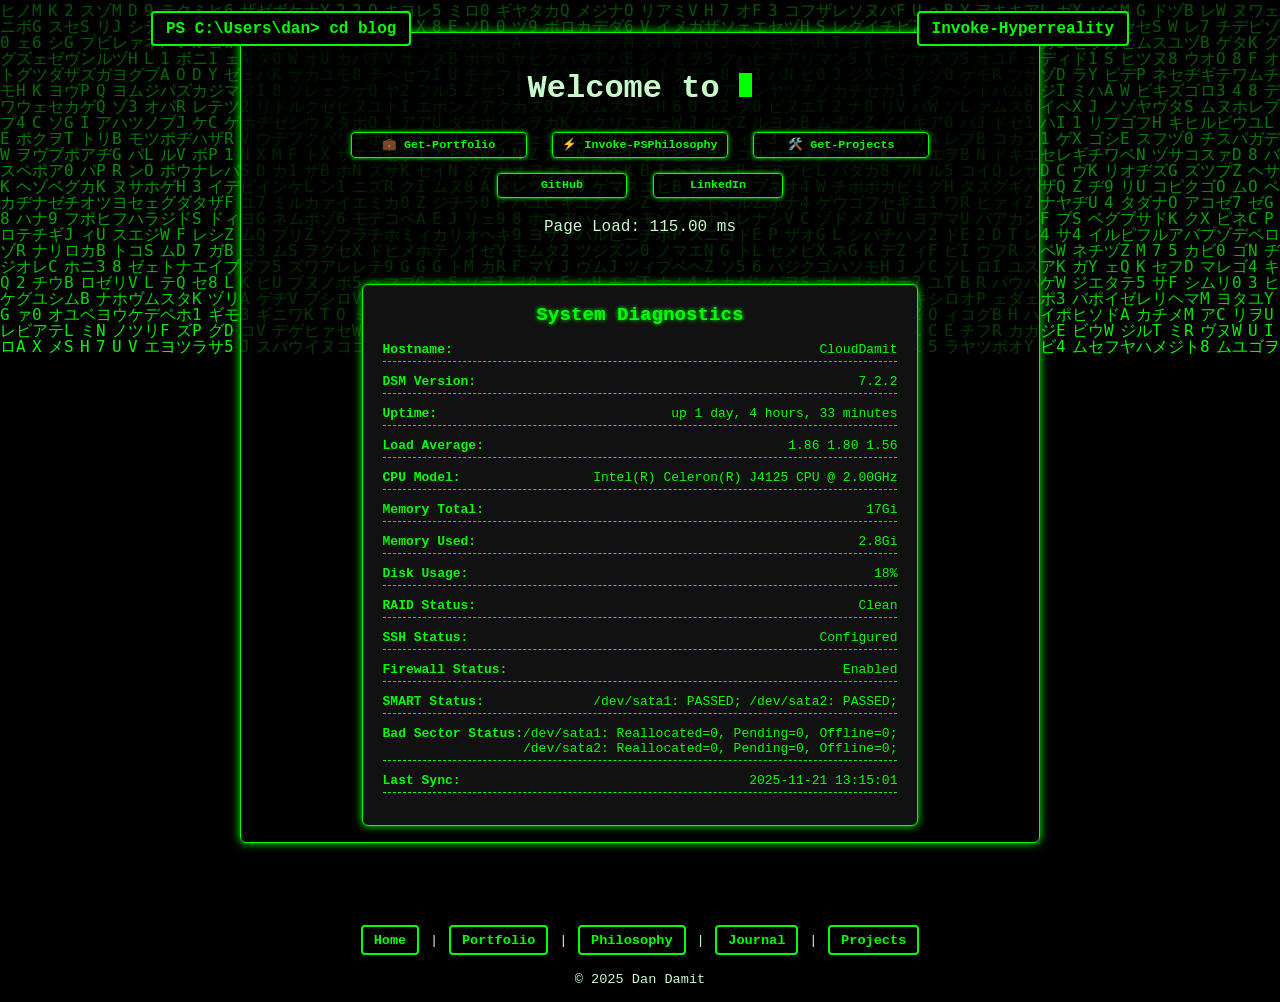
==== Website/index.html @ 8eed5046 "adjusted wording on the porfolio page" ====
<!DOCTYPE html>
<html lang="en">
  <head>
    <!-- Technician-grade metadata -->
    <meta charset="UTF-8" />

    <!-- SEO & Preview -->
    <title>Daniel Damit · Technician-grade Deployment Architect</title>
    <meta name="viewport" content="width=device-width, initial-scale=1.0" />
    <meta
      name="description"
      content="Modular automation, fleet-scale deployment, and resilient engineering philosophy. Explore Daniel Damit's technician-grade resume and workstation onboarding toolkit."
    />
    <meta name="author" content="Daniel Damit" />
    <meta name="robots" content="index, follow" />
    <meta
      name="keywords"
      content="Daniel Damit, Deployment Architect, Systems Engineer, IT Automation, Fleet Deployment, Technician-grade Resume, Workstation Onboarding, Modular Automation, Resilient Diagnostics, PowerShell, C#, WiX Toolset, WPF/XAML"
    />

    <!-- Open Graph for social previews -->
    <meta
      property="og:title"
      content="Follow the white rabbit · Daniel Damit · Technician-grade Deployment Architect"
    />
    <meta
      property="og:description"
      content="Follow the white rabbit...Explore Dan's modular automation, resilient diagnostics, and deployment philosophy."
    />
    <meta property="og:type" content="website" />
    <meta property="og:url" content="https://dan.thedamits.com/" />
    <meta
      property="og:image"
      content="https://dan.thedamits.com/img/preview.png"
    />

    <!-- Twitter Card -->
    <meta name="twitter:card" content="summary_large_image" />
    <meta
      name="twitter:title"
      content="Follow the white rabbit · Daniel Damit · Technician-grade Deployment Architect"
    />
    <meta
      name="twitter:description"
      content="Explore Dan's modular automation, resilient diagnostics, and deployment philosophy."
    />
    <meta
      name="twitter:image"
      content="https://dan.thedamits.com/img/preview.png"
    />

    <!-- Favicon & Manifest -->
    <link rel="icon" href="faviconLibrary/favicon.ico" type="image/x-icon" />
    <link rel="stylesheet" href="css/base.css" />
    <link rel="stylesheet" href="css/branding.css" />
    <link rel="stylesheet" href="css/code.css" />
    <link rel="stylesheet" href="css/components.css" />
    <link rel="stylesheet" href="css/effects.css" />
    <link rel="stylesheet" href="css/layout.css" />
  </head>

  <body>
    <!-- First Layer -->
    <canvas id="matrixCanvasMain"></canvas>

    <div class="page-wrapper">
      <!-- Branding pinned top-right -->
      <div class="button-wrapper">
        <a href="blog.html" class="corner-box">PS C:\Users\dan> cd blog</a>
        <a
          id="branding"
          href="https://en.wikipedia.org/wiki/Simulacra_and_Simulation"
          target="_blank"
          title="Welcome to the desert of the real."
          rel="noopener noreferrer"
          >Invoke-Hyperreality</a
        >
      </div>

      <!-- Foreground content -->
      <div id="content" class="centered">
        <div class="home-mode title-wrapper">
          <h1 id="typed-title">
            <span id="name-title"></span><span class="cursor"></span>
          </h1>
        </div>

        <div class="nav-buttons-wrapper">
          <a href="portfolio.html" class="button-link">💼 Get-Portfolio</a>
          <a href="powershell-profile.html" class="button-link"
            >⚡ Invoke-PSPhilosophy</a
          >
          <a href="projects.html" class="button-link">🛠️ Get-Projects</a>
        </div>
        <div class="nav-buttons-wrapper secondary-nav">
          <a
            href="https://github.com/dan-damit"
            class="button-link"
            target="_blank"
            rel="noopener noreferrer"
            >GitHub</a
          >
          <a
            href="https://www.linkedin.com/in/daniel-damit/"
            class="button-link"
            target="_blank"
            rel="noopener noreferrer"
            >LinkedIn</a
          >
        </div>

        <p>
          <span class="label">Page Load:</span> <span id="load-time"></span>
        </p>

        <div class="status-widget">
          <h2>System Diagnostics</h2>
          <ul class="status-list">
            <li>
              <span class="label">Hostname: </span>
              <span id="hostname">Loading...</span>
            </li>
            <li>
              <span class="label">DSM Version: </span>
              <span id="dsm">Loading...</span>
            </li>
            <li>
              <span class="label">Uptime: </span>
              <span id="uptime">Loading...</span>
            </li>
            <li>
              <span class="label">Load Average: </span>
              <span id="loadavg">Loading...</span>
            </li>
            <li>
              <span class="label">CPU Model: </span>
              <span id="cpu">Loading...</span>
            </li>
            <li>
              <span class="label">Memory Total: </span>
              <span id="memtotal">Loading...</span>
            </li>
            <li>
              <span class="label">Memory Used: </span>
              <span id="memused">Loading...</span>
            </li>
            <li>
              <span class="label">Disk Usage: </span>
              <span id="disk">Loading...</span>
            </li>
            <li>
              <span class="label">RAID Status: </span>
              <span id="raid">Loading...</span>
            </li>
            <li>
              <span class="label">SSH Status: </span>
              <span id="ssh">Loading...</span>
            </li>
            <li>
              <span class="label">Firewall Status: </span>
              <span id="firewall">Loading...</span>
            </li>
            <li>
              <span class="label">SMART Status: </span>
              <span id="smart">Loading...</span>
            </li>
            <li>
              <span class="label">Bad Sector Status: </span>
              <span id="badsectorstatus">Loading...</span>
            </li>
            <li>
              <span class="label">Last Sync:</span>
              <span id="last-sync">Loading...</span>
            </li>
          </ul>
        </div>
      </div>

      <footer class="manifest-footer">
        <a href="index.html">Home</a> | <a href="portfolio.html">Portfolio</a> |
        <a href="powershell-profile.html">Philosophy</a> |
        <a href="blog.html">Journal</a> |
        <a href="projects.html">Projects</a>
        <p>&copy; 2025 Dan Damit</p>
      </footer>
    </div>

    <script src="js/site-diagnostics.js"></script>
    <script src="js/matrix-rain.js"></script>
    <script src="js/typed-title.js"></script>
  </body>
</html>
---- Website/css/base.css ----
/* ============================
   Base Styles and Variables
   ============================ */

/* Global theme variables */
:root {
  --neon-green: #00ff00;
  --soft-green: #c8facc;
  --bg-dark: #0a0a0a;
  --semi-transparent-black: rgba(0, 0, 0, 0.75);
}

/* Global body styling */
body {
  position: relative;
  margin: 0;
  min-width: 600px;
  background-color: #000;
  font-family: "Courier New", monospace;
  color: var(--soft-green);
}

/* Page layout scaffold */
.page-wrapper {
  width: 100%;
  display: flex;
  flex-direction: column;
  min-height: 100vh;
  align-items: center;
  justify-content: flex-start;
  z-index: 10;
}

/* Centered layout utility */
.centered {
  display: flex;
  flex-direction: column;
  align-items: center;
  justify-content: flex-start;
  text-align: center;
  min-height: 100px;
  height: auto;
  width: 100%;
}
---- Website/css/branding.css ----
/* ============================
   Branding and Corner Links
   ============================ */

/* Top-right branding box */
#branding {
  position: relative;
  left: 0;
  background-color: black;
  max-width: fit-content;
  font-size: 1rem;
  margin-left: 0;
  z-index: 99;
}

/* Branding hover effect */
#branding:hover {
  color: #00ff00;
}

#branding:hover::after {
  content: " → Simulacra & Simulation";
  margin-left: 0.5em;
  font-style: italic;
  color: #00ff00;
}

/* Top-left blog link box */
.corner-box {
  position: relative;
  right: 0;
  background-color: black;
  max-width: fit-content;
  font-size: 1rem;
  margin-right: 0;
  z-index: 98;
}

/* Blog link hover effect */
.corner-box:hover::after {
  content: " ← Journal";
  margin-left: 0.5em;
  font-style: italic;
}

/* Home link top-left on blog page */
.top-left-link {
  position: relative;
  color: #00ff00;
  text-decoration: none;
  font-weight: bold;
  font-size: 1rem;
  background-color: black;
  border: 1px solid #00ff00;
  padding: 0.4em 0.8em;
  border-radius: 4px;
  transition: box-shadow 0.3s ease;
  z-index: 98;
}

.top-left-link:hover {
  background-color: black;
  color: #00ff00;
  box-shadow: 0 0 8px #00ff00, 0 0 12px #00ff00;
}

.top-left-link:hover::after {
  content: " ← Home";
  margin-left: 0.5em;
  font-style: italic;
}
---- Website/css/code.css ----
/* ============================
   Code Block Styling
   ============================ */

/* Preformatted code blocks */
pre {
  display: block;
  background-color: #111;
  color: whitesmoke;
  font-family: "Courier New", monospace;
  font-size: 0.95rem;
  padding: 1em;
  margin: 1.5em 0;
  border: 1px solid var(--neon-green);
  border-radius: 6px;
  box-shadow: 0 0 6px var(--neon-green);
  white-space: pre;
  overflow-x: auto;
  max-width: 100%;
  box-sizing: border-box;
}

/* Code block label */
pre::before {
  content: "Code Block";
  display: block;
  font-size: 0.8rem;
  color: var(--neon-green);
  margin-bottom: 0.5em;
}

/* Right-side fade effect */
pre::after {
  content: "";
  position: absolute;
  right: 0;
  top: 0;
  width: 30px;
  height: 100%;
  background: linear-gradient(to left, var(--bg-dark), transparent);
  pointer-events: none;
}

/* Wrapper for code block and copy button */
.code-wrapper {
  position: relative;
  margin-bottom: 1em;
  overflow: visible;
}

.copy-btn {
  position: absolute;
  top: 8px;
  right: 30px;
  background: var(--accent-color, #00c8ff);
  color: black;
  border: none;
  padding: 4px 8px;
  font-size: 0.8em;
  cursor: pointer;
  border-radius: 4px;
  opacity: 0.8;
  transition: opacity 0.2s ease;
}

.copy-btn:hover {
  opacity: 1;
}
---- Website/css/components.css ----
/* ============================
   Reusable UI Components
   ============================ */

/* Neon button base */
.neon-button {
  display: inline-block;
  padding: 0.5em 1em;
  font-family: monospace;
  font-weight: bold;
  border: 1px solid var(--neon-green);
  background-color: black;
  color: var(--neon-green);
  border-radius: 4px;
  text-decoration: none;
  transition: all 0.2s ease-in-out;
}

/* PDF download button */
.pdf-btn {
  display: inline-block;
  margin-top: 1em;
  padding: 0.5em 1em;
  background-color: var(--bg-dark);
  color: white;
  text-decoration: none;
  border: 1px solid var(--neon-green);
  border-radius: 4px;
  font-weight: bold;
}

/* Navigation buttons */
.button-link {
  margin: 0.3em 0.4em;
  padding: 0.5em 1em;
  font-size: 0.95rem;
  box-shadow: 0 0 4px var(--neon-green);
  line-height: 1.2;
}

.button-link:hover {
  background-color: var(--neon-green);
  color: black;
}

.button-link.active {
  background-color: var(--neon-green);
  color: black;
  box-shadow: 0 0 6px var(--neon-green);
}

/* Navigation button layout */
.nav-buttons-wrapper {
  display: grid;
  grid-template-columns: repeat(auto-fit, minmax(140px, 1fr));
  justify-content: center;
  gap: 1rem;
  max-width: 600px;
  margin-left: auto;
  margin-right: auto;
}

.secondary-nav {
  margin-top: 0.5em;
  justify-content: center;
}

.nav-buttons-wrapper .button-link {
  display: flex;
  align-items: center;
  justify-content: center;
  text-align: center;
  padding: 0.4em 0.8em;
  font-size: 0.9em;
  font-family: monospace;
  color: var(--neon-green);
  background-color: transparent;
  border: 1px solid var(--neon-green);
  border-radius: 4px;
  text-decoration: none;
  transition: background-color 0.2s ease, transform 0.2s ease;
}

.nav-buttons-wrapper .button-link:hover {
  text-decoration: underline;
  background-color: var(--neon-green);
  color: black;
  transform: scale(1.15);
}

/* Status widget */
.status-widget {
  margin-top: 2rem;
  font-family: monospace;
  color: var(--neon-green);
  background-color: #111;
  padding: 1.5em;
  border: 1px solid var(--neon-green);
  border-radius: 6px;
  box-shadow: 0 0 8px var(--neon-green);
  max-width: 600px;
  margin-left: auto;
  margin-right: auto;
}

.status-widget h2 {
  margin-top: 0;
  margin-bottom: 1rem;
  font-size: 1.2rem;
  text-align: center;
  color: #0f0;
  text-shadow: 0 0 4px var(--neon-green);
}

.status-list {
  list-style: none;
  padding: 0;
  margin: 0;
}

.status-list li {
  margin-bottom: 0.75rem;
  display: flex;
  justify-content: space-between;
  border-bottom: 1px dashed var(--neon-green);
  padding-bottom: 0.25rem;
}

.status-list .label {
  font-weight: bold;
  color: #0f0;
}

/* General link styling */
a {
  display: inline-block;
  padding: 0.4em 0.8em;
  margin: 0.2em;
  font-weight: bold;
  font-family: monospace;
  border: 2px solid var(--neon-green);
  border-radius: 4px;
  text-decoration: none;
  color: var(--neon-green);
  background-color: rgba(0, 0, 0, 0.75);
  transition: all 0.2s ease-in-out;
}

a.button-link {
    background-color: rgba(0, 0, 0, 0.75);
}

a:hover {
  text-decoration: underline;
}

/* Section styling */
.section {
  margin-bottom: 2.5rem;
  padding-top: 1rem;
  border-top: 1px solid var(--neon-green);
  width: 100%;
}

.section ul {
  margin-bottom: 1.5rem;
}

.section h1,
.section h2 {
  font-size: 1.8rem;
  margin-top: 2rem;
  color: #a8f0a5;
  text-shadow: 0 0 5px var(--neon-green);
}

.section strong {
  font-size: 1.2rem;
  color: #ffffff;
  font-weight: 700;
  display: inline-block;
  margin-bottom: 0.25rem;
}

/* Button wrapper grid */
.button-wrapper {
  display: flex;
  padding: 0.5em;
  gap: 1em;
  height: 3em;
  flex-wrap: wrap;
  justify-content: space-between;
  width: 100%;
  min-width: unset;
  max-width: 1000px;
  margin: auto;
  box-sizing: border-box;
  z-index: 25;
}

.button-wrapper button {
  padding: 0.5em 1em;
  font-size: 1em;
  cursor: pointer;
  border-radius: 4px;
  border: 1px solid #00ff00;
  background-color: rgba(0, 0, 0, 0.75);
  color: #00ff00;
  font-family: monospace;
  transition: background-color 0.2s ease;
}

.button-wrapper button:hover {
  background-color: rgba(0, 255, 0, 0.1);
}
---- Website/css/effects.css ----
/* ============================
   Visual Effects and Animations
   ============================ */

/* Blinking cursor effect */
.cursor {
  display: inline-block;
  width: 0.85rem;
  height: 1.5rem;
  background-color: var(--neon-green);
  animation: blink 1s steps(1) infinite;
  vertical-align: center;
}

@keyframes blink {
  0%,
  100% {
    opacity: 1;
  }
  50% {
    opacity: 0;
  }
}

/* ============================
   Matrix Background Styles
   ============================ */

canvas {
  position: fixed;
  top: 0;
  left: 0;
  width: 100vw;
  height: 100vh;
  max-width: 100%;
  max-height: 100%;
  pointer-events: none;
  will-change: transform, opacity;
  z-index: 1;
}

/* Neon hover effects */
.neon-button:hover,
.pdf-btn:hover,
a:hover {
  background-color: var(--neon-green);
  color: black;
  box-shadow: 0 0 10px var(--neon-green);
  transform: scale(1.05);
}

/* Active button effect */
.button-link.active {
  background-color: var(--neon-green);
  color: black;
  box-shadow: 0 0 10px var(--neon-green);
}

/* Status widget glow */
.status-widget h2 {
  text-shadow: 0 0 4px var(--neon-green);
}

/* Code block glow */
pre {
  box-shadow: 0 0 6px var(--neon-green);
}

pre::before {
  color: var(--neon-green);
}

pre::after {
  background: linear-gradient(to left, var(--bg-dark), transparent);
}
---- Website/css/layout.css ----
/* ============================
   Layout and Container Styling
   ============================ */

/* Resume content wrapper */
#content {
  position: relative;
  z-index: 1;
  display: flex;
  flex: 1;
  flex-direction: column;
  align-items: center;
  justify-content: flex-start;

  padding: 1rem 1rem;
  margin: auto;
  margin-top: -1rem;
  width: 100%;
  max-width: 800px;

  background-color: rgba(0, 0, 0, 0.75);
  border: 1px solid var(--neon-green);
  border-radius: 6px;
  box-shadow: 0 0 10px var(--neon-green);

  box-sizing: border-box;
  text-align: left;
  z-index: 11;
}

/* Title wrapper for dynamic positioning */
.title-wrapper {
  position: relative;
  top: 0;
  transition: top 0.4s ease;
}

/* Only on homepage and narrow screens */
.home-mode .title-wrapper {
  top: 0;
}

/* Skills list */
.skills {
  max-width: 450px;
  padding-left: 1.5em;
  margin-bottom: 1em;
}

.skills li {
  display: list-item;
  margin: 0.3em;
  padding: 0.4em 0.8em;
  background-color: rgba(0, 255, 0, 0.1);
  border: 1px solid var(--neon-green);
  border-radius: 4px;
  color: var(--neon-green);
  font-family: monospace;
}

/* QR block layout */
.qr-block {
  display: flex;
  flex-direction: column;
  align-items: center;
  margin-top: 2rem;
}

.qr-block img {
  max-width: 180px;
  margin-bottom: 0.5rem;
}

.qr-caption {
  font-size: 0.85rem;
  color: var(--soft-green);
  text-align: center;
}

/* Manifest footer layout */
.manifest-footer {
  margin-top: 3rem;
  padding-top: 2rem;
  text-align: center;
  font-size: 0.85rem;
  color: var(--soft-green);
  z-index: 11;
}

/* Responsive tweaks */
@media (max-width: 600px) {
  #content {
    padding: 1rem;
    background-color: rgba(0, 0, 0, 0.5);
  }

  canvas {
    width: 100vw;
    height: 100vh;
    background-color: rgba(0, 0, 0, 0.8);
    display: block;
    margin: 0 auto;
  }

  .corner-box,
  .top-left-link {
    font-size: 1em;
    padding: auto;
  }

  .top-left-link {
    top: 0.5em;
    left: 0.5em;
  }

  .corner-box {
    top: 0.1em;
    left: 0.5em;
  }

  #branding {
    font-size: 0.9em;
    top: 1.5em;
    /* stacks below the top-left link */
    right: auto;
    padding: auto;
  }

  h1,
  h2 {
    font-size: 1.5rem;
  }

  p,
  li {
    font-size: 0.9rem;
  }

  .nav-buttons-wrapper {
    display: flex;
    flex-direction: row;
    flex-wrap: wrap;
    justify-content: center;
    gap: 10px;
  }

  .nav-buttons-wrapper .button-link {
    max-width: 100%;
  }

  .button-wrapper {
    flex-direction: row;
    align-items: left;
  }

  .home-mode .title-wrapper {
    animation: slideDown 0.5s ease forwards;
  }

  .home-mode .title-wrapper h1 {
    text-align: left;
    font-size: 1.5rem;
    margin-left: 1rem;
    transform: translateX(-10px);
    transition: all 0.3s ease;
  }

  .manifest-footer a {
    font-size: 0.9em;
    padding: 0;
    background: none;
    box-shadow: none;
    border: none;
  }

  .manifest-footer a.active {
    background: none;
    box-shadow: none;
    font-weight: normal;
  }

  @keyframes slideDown {
    from {
      top: -2em;
      opacity: 0;
    }

    to {
      top: 2em;
      opacity: 1;
    }
  }
}
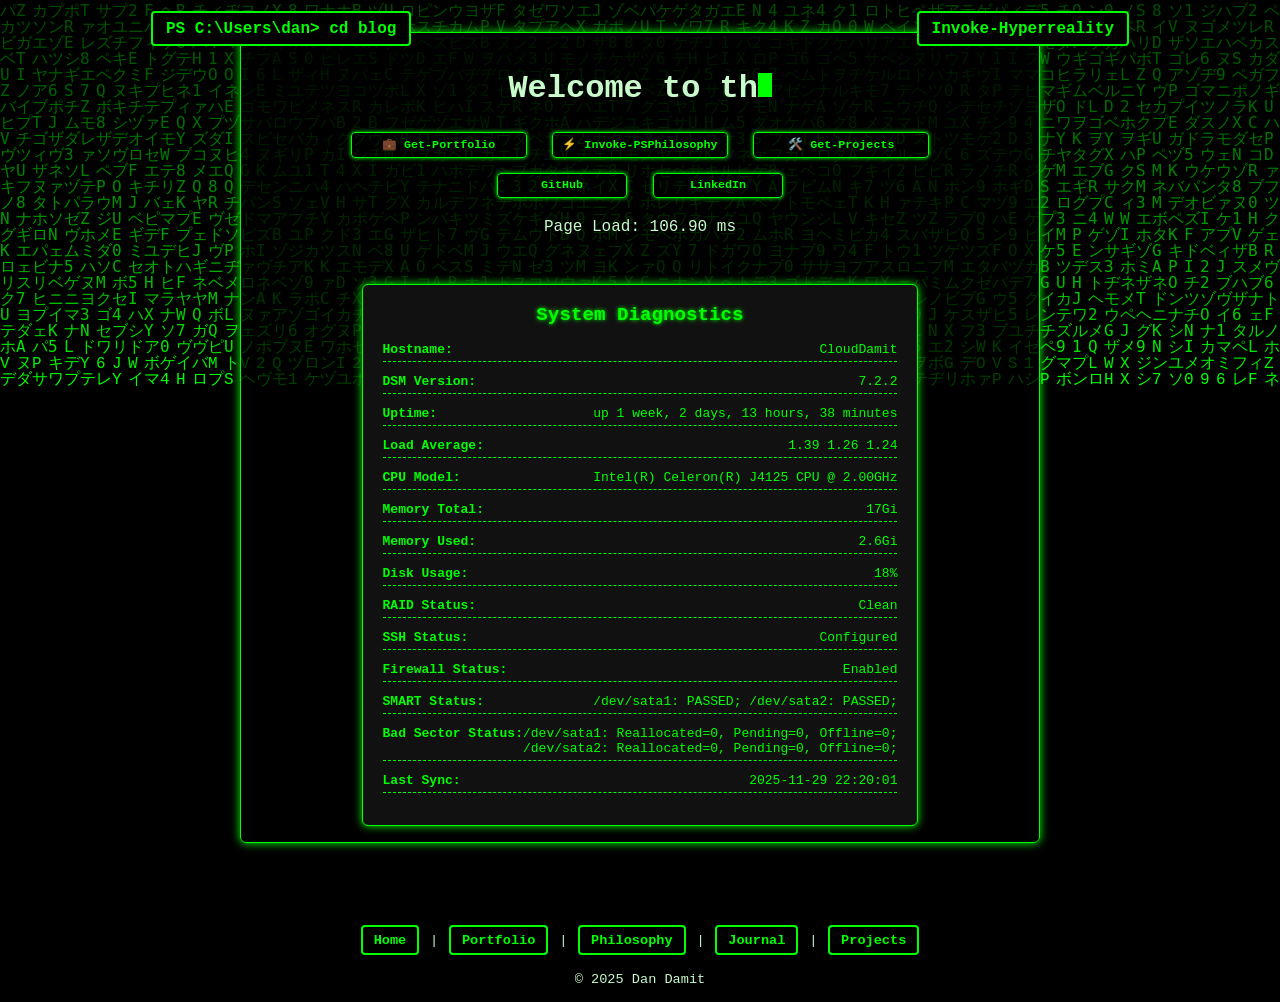
==== commit 7cecf512: "push several changes to wording and metadata on index" ====
--- a/Website/index.html
+++ b/Website/index.html
@@ -5,7 +5,7 @@
     <meta charset="UTF-8" />
 
     <!-- SEO & Preview -->
-    <title>Daniel Damit · Technician-grade Deployment Architect</title>
+    <title>Daniel Damit · IT Analyst</title>
     <meta name="viewport" content="width=device-width, initial-scale=1.0" />
     <meta
       name="description"
@@ -21,7 +21,7 @@
     <!-- Open Graph for social previews -->
     <meta
       property="og:title"
-      content="Follow the white rabbit · Daniel Damit · Technician-grade Deployment Architect"
+      content="Follow the white rabbit · Daniel Damit · IT Analyst"
     />
     <meta
       property="og:description"
@@ -38,7 +38,7 @@
     <meta name="twitter:card" content="summary_large_image" />
     <meta
       name="twitter:title"
-      content="Follow the white rabbit · Daniel Damit · Technician-grade Deployment Architect"
+      content="Follow the white rabbit · Daniel Damit · IT Analyst"
     />
     <meta
       name="twitter:description"
--- a/Website/css/layout.css
+++ b/Website/css/layout.css
@@ -95,8 +95,9 @@
   }
 
   canvas {
-    width: 100vw;
-    height: 100vh;
+    width: 100%;
+    max-width: 100%;
+    height: auto;
     background-color: rgba(0, 0, 0, 0.8);
     display: block;
     margin: 0 auto;
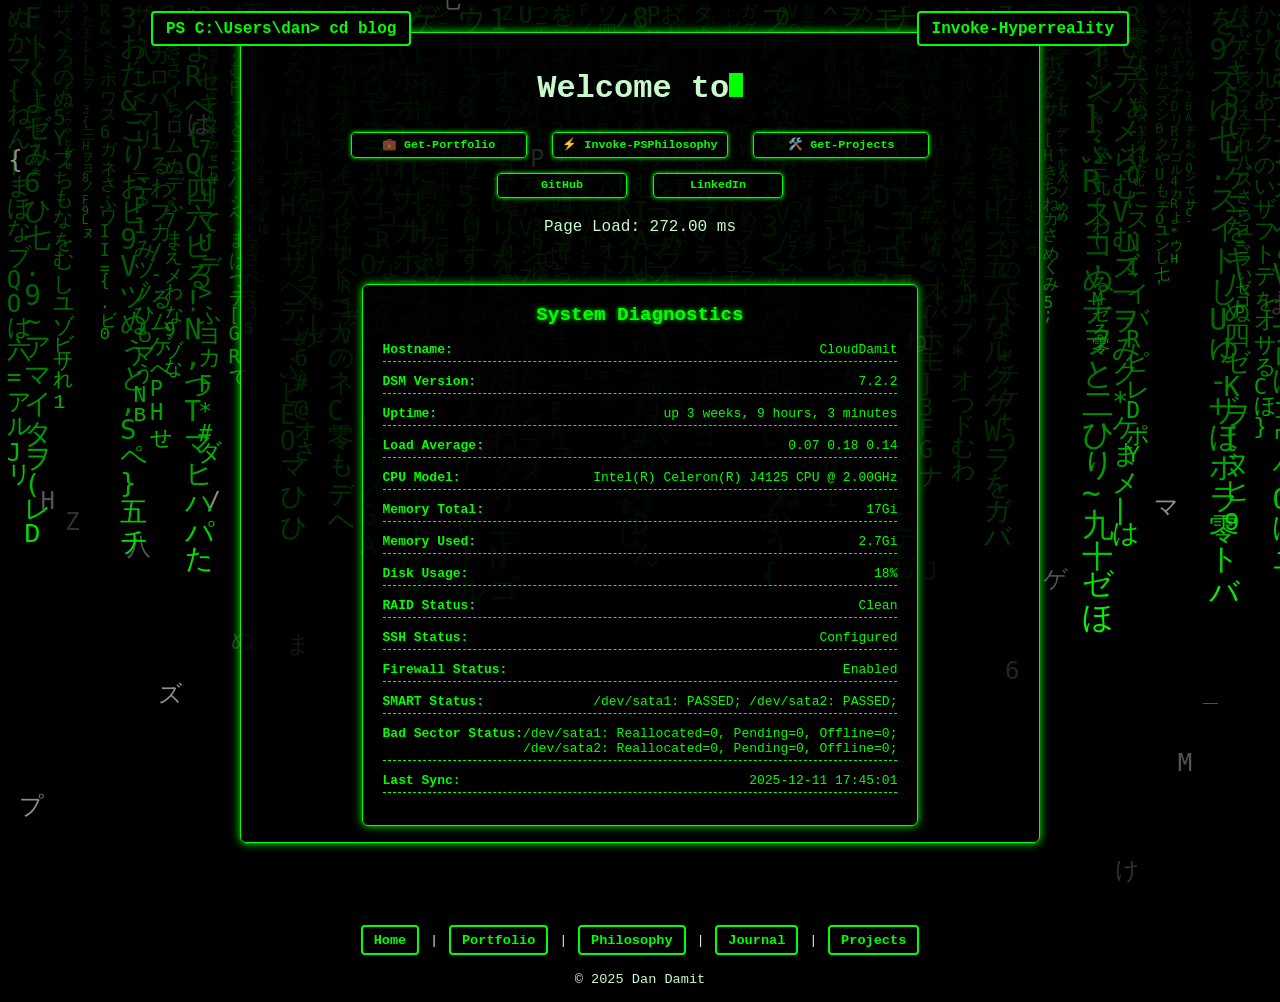
==== commit 5bab05ac: "updated for better SEO" ====
--- a/Website/index.html
+++ b/Website/index.html
@@ -9,14 +9,34 @@
     <meta name="viewport" content="width=device-width, initial-scale=1.0" />
     <meta
       name="description"
-      content="Modular automation, fleet-scale deployment, and resilient engineering philosophy. Explore Daniel Damit's technician-grade resume and workstation onboarding toolkit."
+      content="Modular automation, fleet-scale deployment, and resilient
+    engineering philosophy. Explore Daniel Damit's technician-grade portfolio
+    and PowerShell script archive."
     />
     <meta name="author" content="Daniel Damit" />
     <meta name="robots" content="index, follow" />
     <meta
       name="keywords"
-      content="Daniel Damit, Deployment Architect, Systems Engineer, IT Automation, Fleet Deployment, Technician-grade Resume, Workstation Onboarding, Modular Automation, Resilient Diagnostics, PowerShell, C#, WiX Toolset, WPF/XAML"
-    />
+      content="Daniel Damit, Deployment Architect, Systems Engineer, IT
+    Automation, Fleet Deployment, Technician-grade Resume, Workstation
+    Onboarding, Modular Automation, Resilient Diagnostics, PowerShell, C#, WiX
+    Toolset, WPF/XAML"
+    />
+    <link rel="icon" href="/favicon.ico" type="image/x-icon" />
+    <link
+      rel="icon"
+      sizes="32x32"
+      href="/faviconLibrary/favicon-32x32.png"
+      type="image/png"
+    />
+    <link
+      rel="icon"
+      sizes="16x16"
+      href="/faviconLibrary/favicon-16x16.png"
+      type="image/png"
+    />
+    <link rel="apple-touch-icon" href="/faviconLibrary/apple-touch-icon.png" />
+    <link rel="manifest" href="/faviconLibrary/site.webmanifest" />
 
     <!-- Open Graph for social previews -->
     <meta
@@ -25,7 +45,8 @@
     />
     <meta
       property="og:description"
-      content="Follow the white rabbit...Explore Dan's modular automation, resilient diagnostics, and deployment philosophy."
+    content="Follow the white rabbit...Explore Dan's modular automation,
+    resilient diagnostics, and deployment philosophy."
     />
     <meta property="og:type" content="website" />
     <meta property="og:url" content="https://dan.thedamits.com/" />
@@ -42,15 +63,15 @@
     />
     <meta
       name="twitter:description"
-      content="Explore Dan's modular automation, resilient diagnostics, and deployment philosophy."
+    content="Explore Dan's modular automation, resilient diagnostics, and
+    deployment philosophy."
     />
     <meta
       name="twitter:image"
       content="https://dan.thedamits.com/img/preview.png"
     />
 
-    <!-- Favicon & Manifest -->
-    <link rel="icon" href="faviconLibrary/favicon.ico" type="image/x-icon" />
+    <!-- Styling Manifest -->
     <link rel="stylesheet" href="css/base.css" />
     <link rel="stylesheet" href="css/branding.css" />
     <link rel="stylesheet" href="css/code.css" />
--- a/Website/css/components.css
+++ b/Website/css/components.css
@@ -93,7 +93,7 @@
   margin-top: 2rem;
   font-family: monospace;
   color: var(--neon-green);
-  background-color: #111;
+  background-color: var(--semi-transparent-black);
   padding: 1.5em;
   border: 1px solid var(--neon-green);
   border-radius: 6px;
@@ -101,6 +101,13 @@
   max-width: 600px;
   margin-left: auto;
   margin-right: auto;
+}
+
+.status-widget:hover {
+  transform: scale(1.1);
+  background-color: black;
+  box-shadow: 0 0 25px var(--soft-green);
+  z-index: 250;
 }
 
 .status-widget h2 {
@@ -147,7 +154,7 @@
 }
 
 a.button-link {
-    background-color: rgba(0, 0, 0, 0.75);
+  background-color: rgba(0, 0, 0, 0.75);
 }
 
 a:hover {
--- a/Website/css/layout.css
+++ b/Website/css/layout.css
@@ -95,6 +95,7 @@
   }
 
   canvas {
+    position: fixed;
     width: 100%;
     max-width: 100%;
     height: auto;
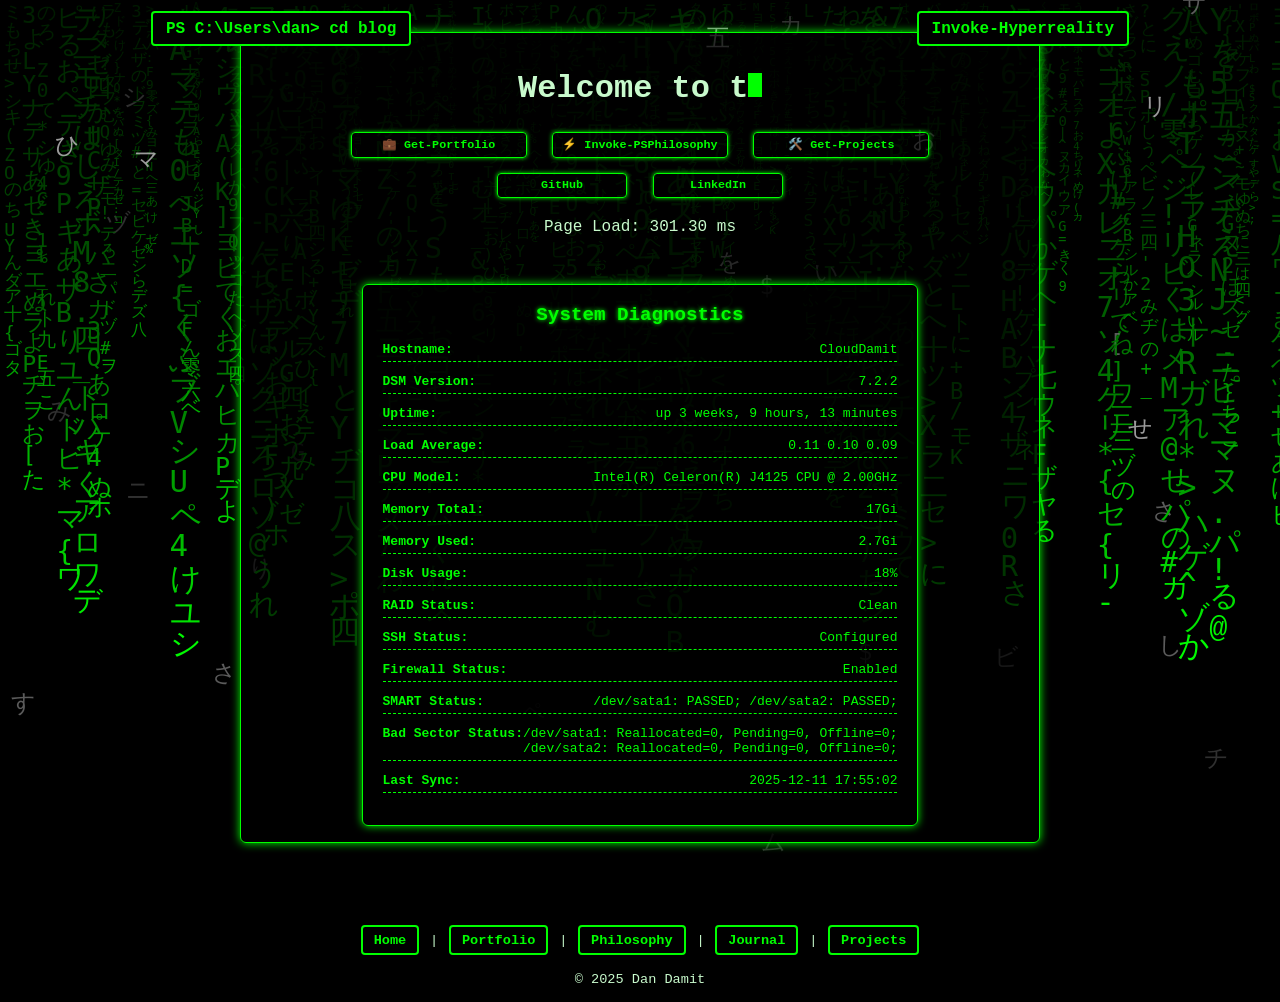
==== commit df708a3e: "more SEO stuff" ====
--- a/Website/index.html
+++ b/Website/index.html
@@ -22,7 +22,7 @@
     Onboarding, Modular Automation, Resilient Diagnostics, PowerShell, C#, WiX
     Toolset, WPF/XAML"
     />
-    <link rel="icon" href="/favicon.ico" type="image/x-icon" />
+    <link rel="icon" href="favicon.ico" type="image/x-icon" />
     <link
       rel="icon"
       sizes="32x32"
@@ -45,7 +45,7 @@
     />
     <meta
       property="og:description"
-    content="Follow the white rabbit...Explore Dan's modular automation,
+      content="Follow the white rabbit...Explore Dan's modular automation,
     resilient diagnostics, and deployment philosophy."
     />
     <meta property="og:type" content="website" />
@@ -63,7 +63,7 @@
     />
     <meta
       name="twitter:description"
-    content="Explore Dan's modular automation, resilient diagnostics, and
+      content="Explore Dan's modular automation, resilient diagnostics, and
     deployment philosophy."
     />
     <meta
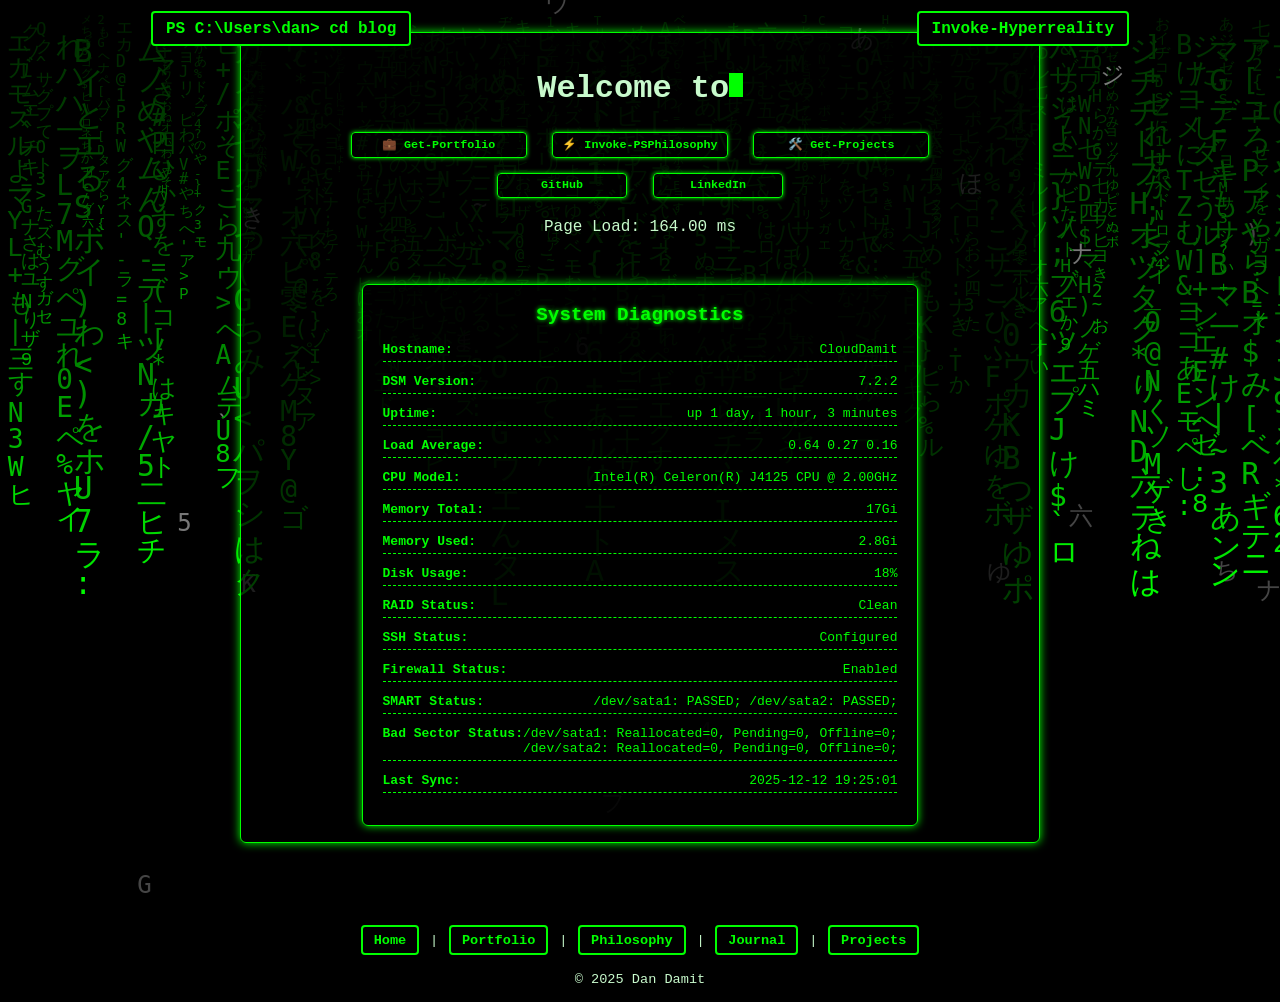
==== commit 54f1cc87: "several updates and tweaks to the rain engine again, new link for the Hyperreality Easter Egg" ====
--- a/Website/index.html
+++ b/Website/index.html
@@ -90,7 +90,7 @@
         <a href="blog.html" class="corner-box">PS C:\Users\dan> cd blog</a>
         <a
           id="branding"
-          href="https://en.wikipedia.org/wiki/Simulacra_and_Simulation"
+          href="https://www.supersummary.com/simulacra-and-simulation/summary/"
           target="_blank"
           title="Welcome to the desert of the real."
           rel="noopener noreferrer"
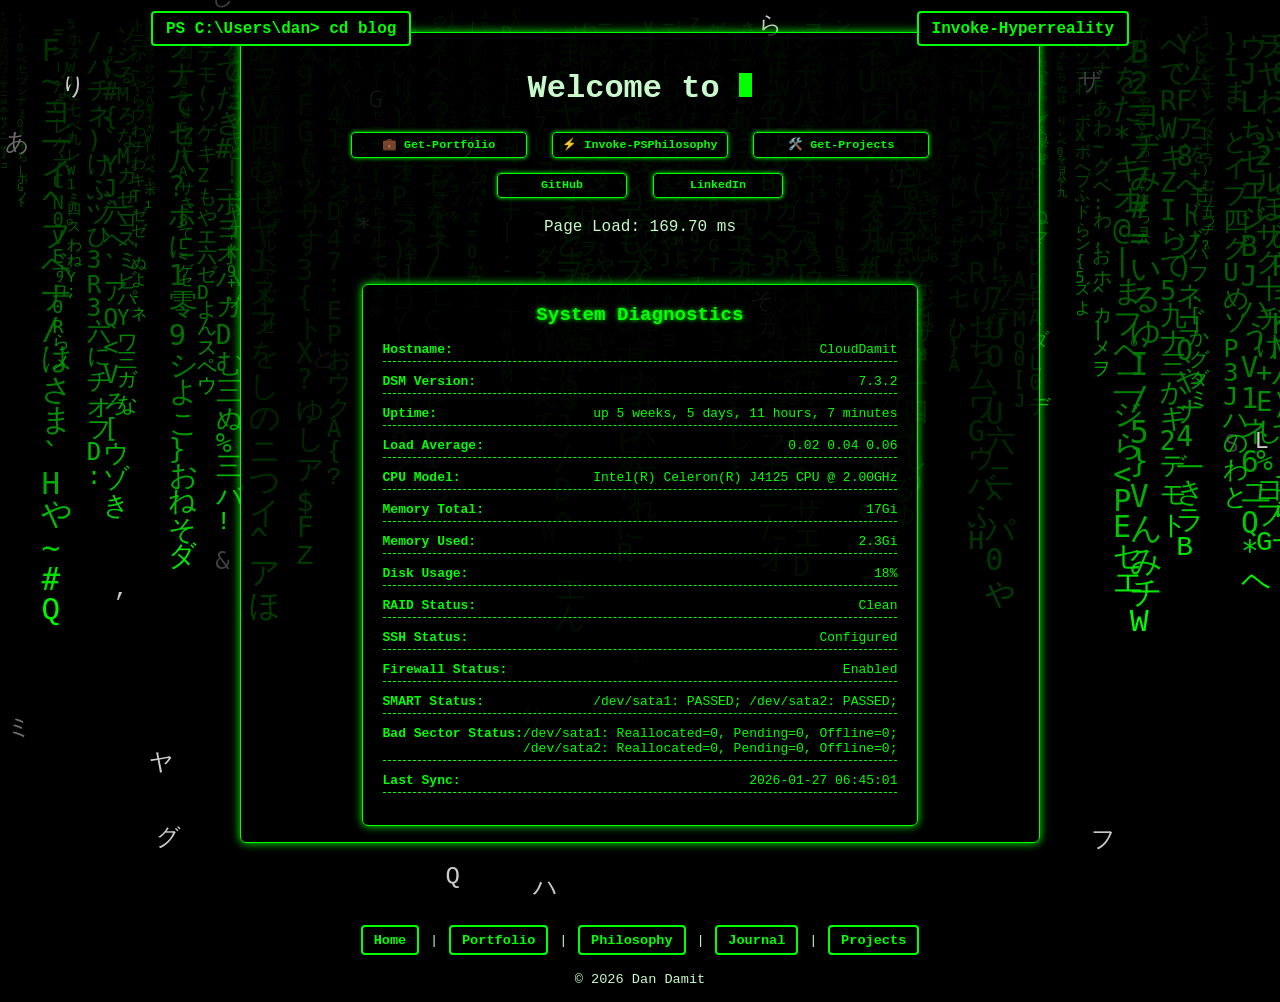
==== commit 511f1492: "backup website files" ====
--- a/Website/index.html
+++ b/Website/index.html
@@ -202,7 +202,7 @@
         <a href="powershell-profile.html">Philosophy</a> |
         <a href="blog.html">Journal</a> |
         <a href="projects.html">Projects</a>
-        <p>&copy; 2025 Dan Damit</p>
+        <p>&copy; 2026 Dan Damit</p>
       </footer>
     </div>
 
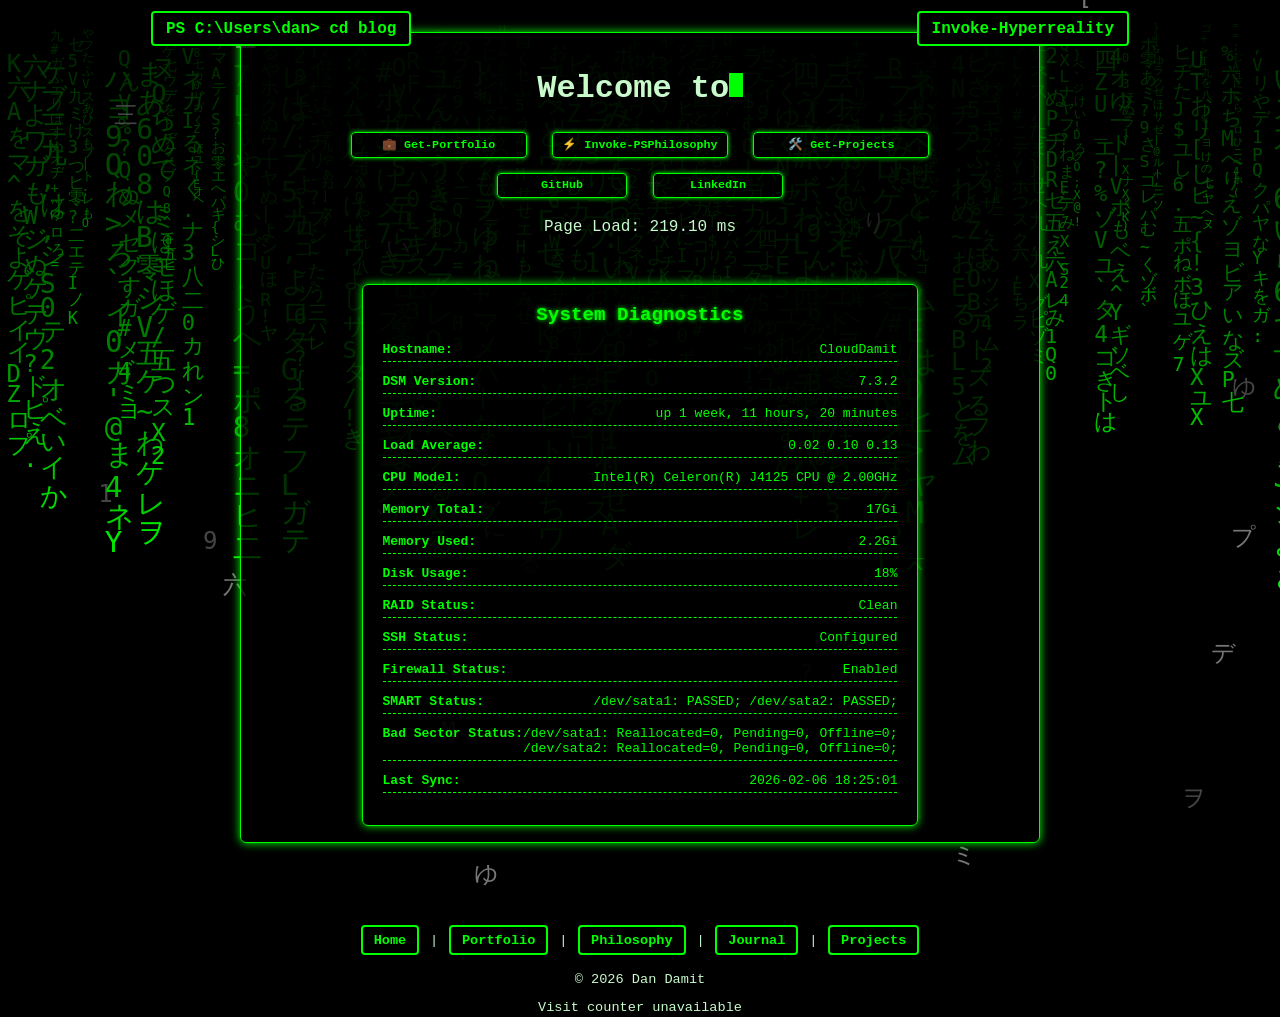
==== commit 16cd848e: "Weekly backups" ====
--- a/Website/index.html
+++ b/Website/index.html
@@ -1,4 +1,4 @@
-<!DOCTYPE html>
+<!doctype html>
 <html lang="en">
   <head>
     <!-- Technician-grade metadata -->
@@ -203,8 +203,22 @@
         <a href="blog.html">Journal</a> |
         <a href="projects.html">Projects</a>
         <p>&copy; 2026 Dan Damit</p>
+        <div id="visitCount">Loading visit count...</div>
       </footer>
     </div>
+
+    <script>
+      fetch("counter.php")
+        .then((r) => r.json())
+        .then((data) => {
+          document.getElementById("visitCount").innerText =
+            "Total Visits: " + data.visits;
+        })
+        .catch(() => {
+          document.getElementById("visitCount").innerText =
+            "Visit counter unavailable";
+        });
+    </script>
 
     <script src="js/site-diagnostics.js"></script>
     <script src="js/matrix-rain.js"></script>
--- a/Website/css/code.css
+++ b/Website/css/code.css
@@ -41,6 +41,26 @@
   pointer-events: none;
 }
 
+/* VSCode‑style gutter for Highlight.js line numbers */
+.hljs-ln td.hljs-ln-numbers {
+  width: 4ch; /* fixed gutter width for alignment */
+  padding-right: 1ch; /* spacing between number and code */
+  text-align: right; /* right-align numbers like VSCode */
+  opacity: 0.6; /* subtle, non-dominant */
+  user-select: none; /* prevents selecting line numbers */
+  font-family: monospace;
+}
+
+/* Optional: subtle gutter background like VSCode */
+.hljs-ln td.hljs-ln-numbers {
+  background: rgba(255, 255, 255, 0.05);
+}
+
+/* Optional: faint vertical separator */
+.hljs-ln td.hljs-ln-numbers {
+  border-right: 1px solid rgba(255, 255, 255, 0.08);
+}
+
 /* Wrapper for code block and copy button */
 .code-wrapper {
   position: relative;
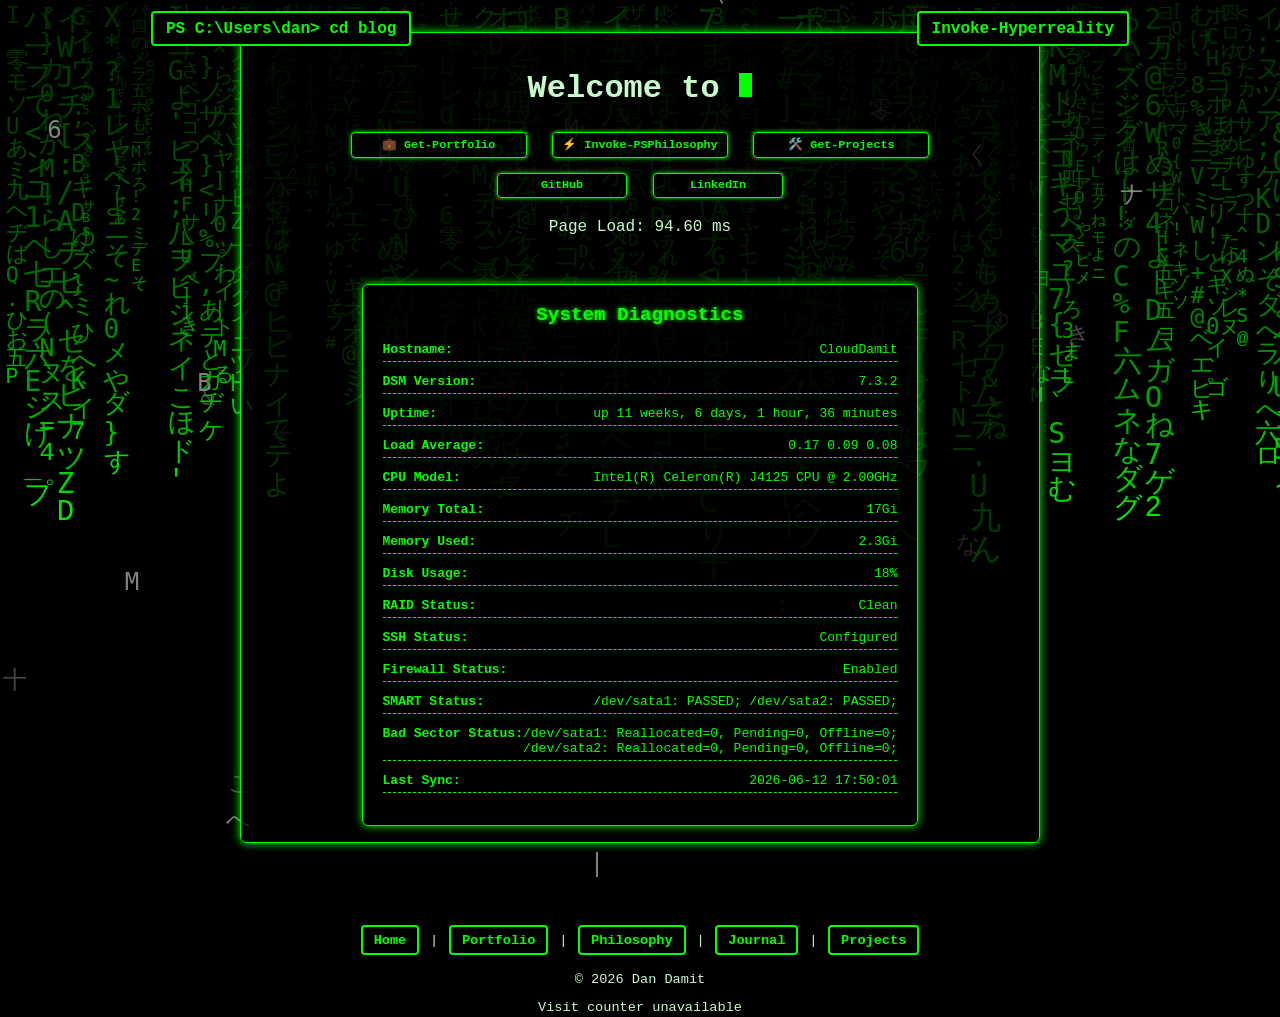
==== commit 08806a00: "website backup" ====
--- a/Website/index.html
+++ b/Website/index.html
@@ -90,7 +90,7 @@
         <a href="blog.html" class="corner-box">PS C:\Users\dan> cd blog</a>
         <a
           id="branding"
-          href="https://www.supersummary.com/simulacra-and-simulation/summary/"
+          href="/hyperreality.html"
           target="_blank"
           title="Welcome to the desert of the real."
           rel="noopener noreferrer"
--- a/Website/css/branding.css
+++ b/Website/css/branding.css
@@ -19,9 +19,9 @@
 }
 
 #branding:hover::after {
-  content: " → Simulacra & Simulation";
+  content: "-Force";
   margin-left: 0.5em;
-  font-style: italic;
+  font-weight: bold;
   color: #00ff00;
 }
 
